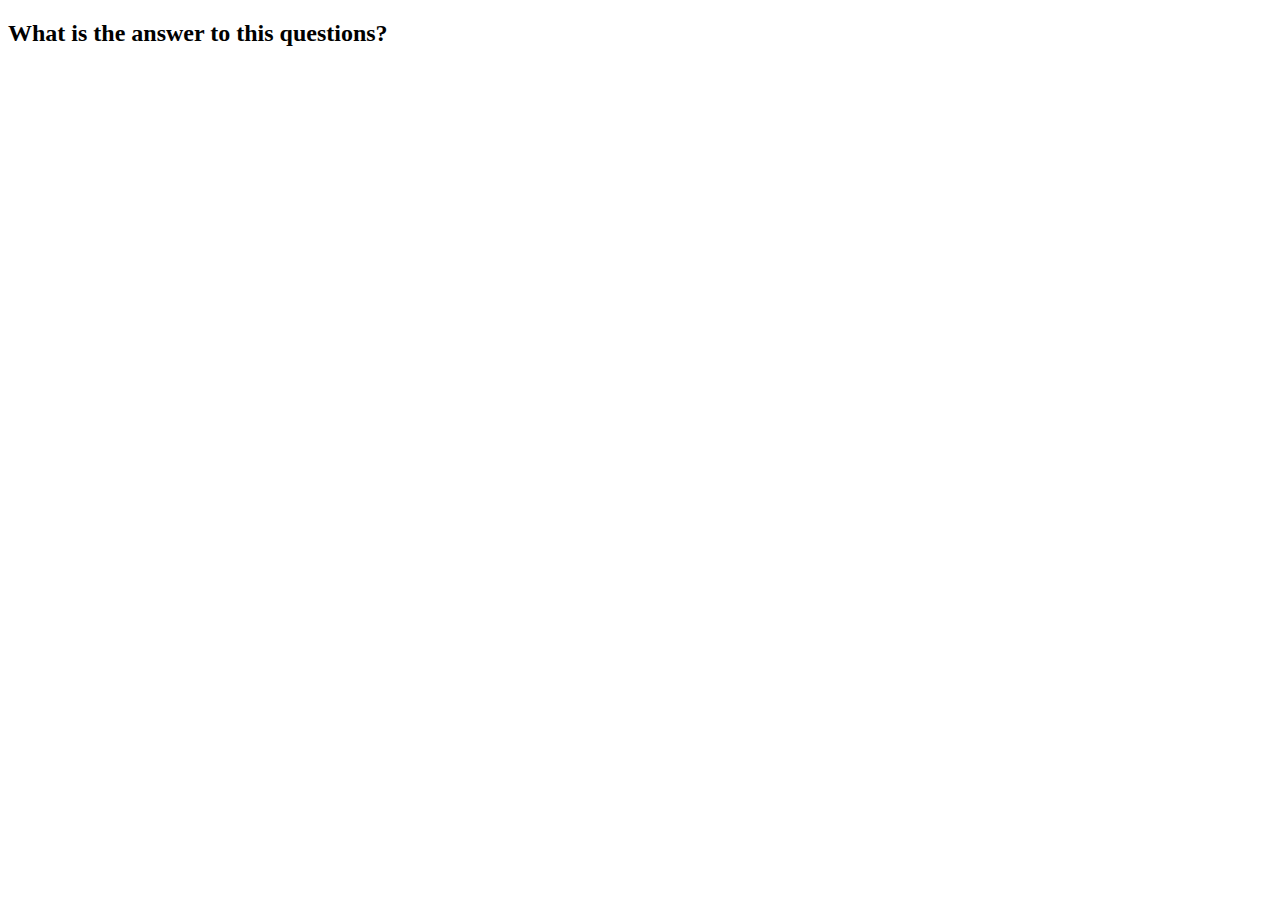
==== game.html @ 35f95394 "Game html and css" ====
<!DOCTYPE html>
<html lang="en">
<head>
    <meta charset="UTF-8">
    <meta name="viewport" content="width=device-width, initial-scale=1.0">
    <title>Quick Quiz - Play</title>
</head>
<body>
    <div class="container">
        <div id="game" class="justify-center flex-column">
            <h2 id="question">What is the answer to this questions?</h2>
        </div>
    </div>
</body>
</html>
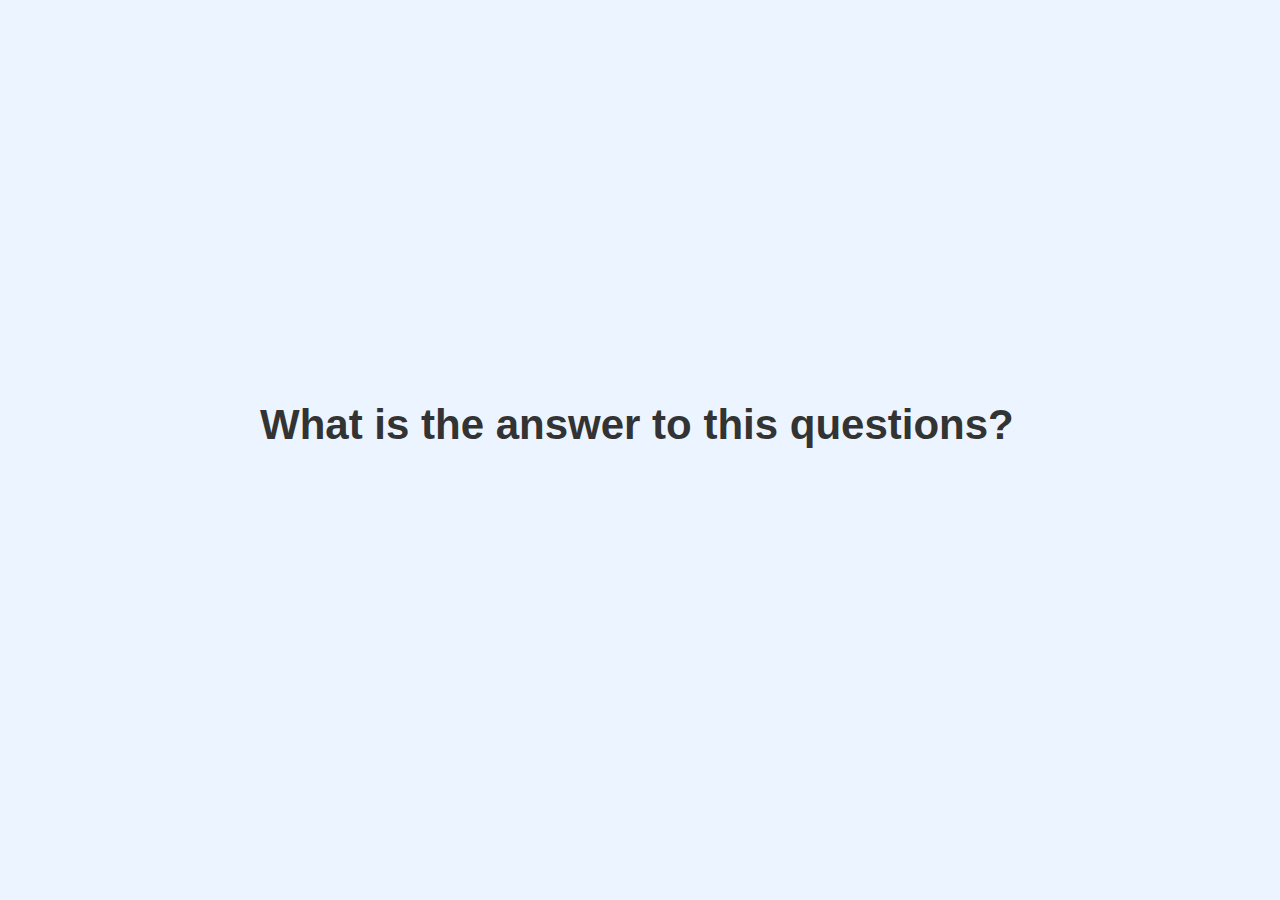
==== commit e95d7fd4: "game html" ====
--- a/game.html
+++ b/game.html
@@ -4,6 +4,8 @@
     <meta charset="UTF-8">
     <meta name="viewport" content="width=device-width, initial-scale=1.0">
     <title>Quick Quiz - Play</title>
+    <link rel="stylesheet" href="game.css">
+    <link rel="stylesheet" href="app.css">
 </head>
 <body>
     <div class="container">
--- a/app.css
+++ b/app.css
@@ -0,0 +1,104 @@
+ :root {
+    background-color: #ecf5ff;
+    font-size: 62.5%;
+ }
+
+ *{
+    box-sizing: border-box;
+    font-family: Arial, Helvetica, sans-serif;
+    margin: 0;
+    padding: 0;
+    color: #333;
+ }
+
+ h1,h2,h3,h4 {
+   margin-bottom: 1rem;
+ }
+
+ h1 {
+   font-size: 5.4rem;
+   color: #56a5eb;
+   margin-bottom: 5rem;
+ }
+
+ h1 > span {
+   font-size: 2.4rem;
+   font-weight: 500;
+ }
+
+ h2 {
+   font-size: 4.2rem;
+   margin-bottom: 5rem;
+   font-weight: 700;
+ }
+
+ h3 {
+   font-size: 2.8rem;
+   font-weight: 500;
+ }
+
+ /* UTILITIES */ 
+
+ .container {
+   width: 100vw;
+   height: 100vh;
+   display: flex;
+   justify-content: center;
+   align-items: center;
+   max-width: 80rem;
+   margin: 0 auto;
+   padding: 2rem;
+ }
+ 
+ .container > * {
+   width: 100%;
+ }
+ 
+ .flex-column {
+   display: flex;
+   flex-direction: column;
+ }
+ 
+ .flex-center {
+   justify-content: center;
+   align-items: center;
+ }
+ 
+ .justify-center {
+   justify-content: center;
+ }
+ 
+ .text-center {
+   text-align: center;
+ }
+ 
+ .hidden {
+   display: none;
+ }
+
+ /* BUTTONS */
+ 
+ .btn {
+   font-size: 1.8rem;
+   padding: 1rem 0;
+   width: 20rem;
+   text-align: center;
+   border: 0.1rem solid #56a5eb;
+   margin-bottom: 1rem;
+   text-decoration: none;
+   color: #56a5eb;
+   background-color: white;
+ }
+ 
+ .btn:hover {
+   cursor: pointer;
+   box-shadow: 0 0.4rem 1.4rem 0 rgba(86, 185, 235, 0.5);
+   transform: translateY(-0.1rem);
+   transition: transform 150ms;
+ }
+ 
+ .btn[disabled]:hover {
+   cursor: not-allowed;
+   box-shadow: none;
+   transform: none;
+ }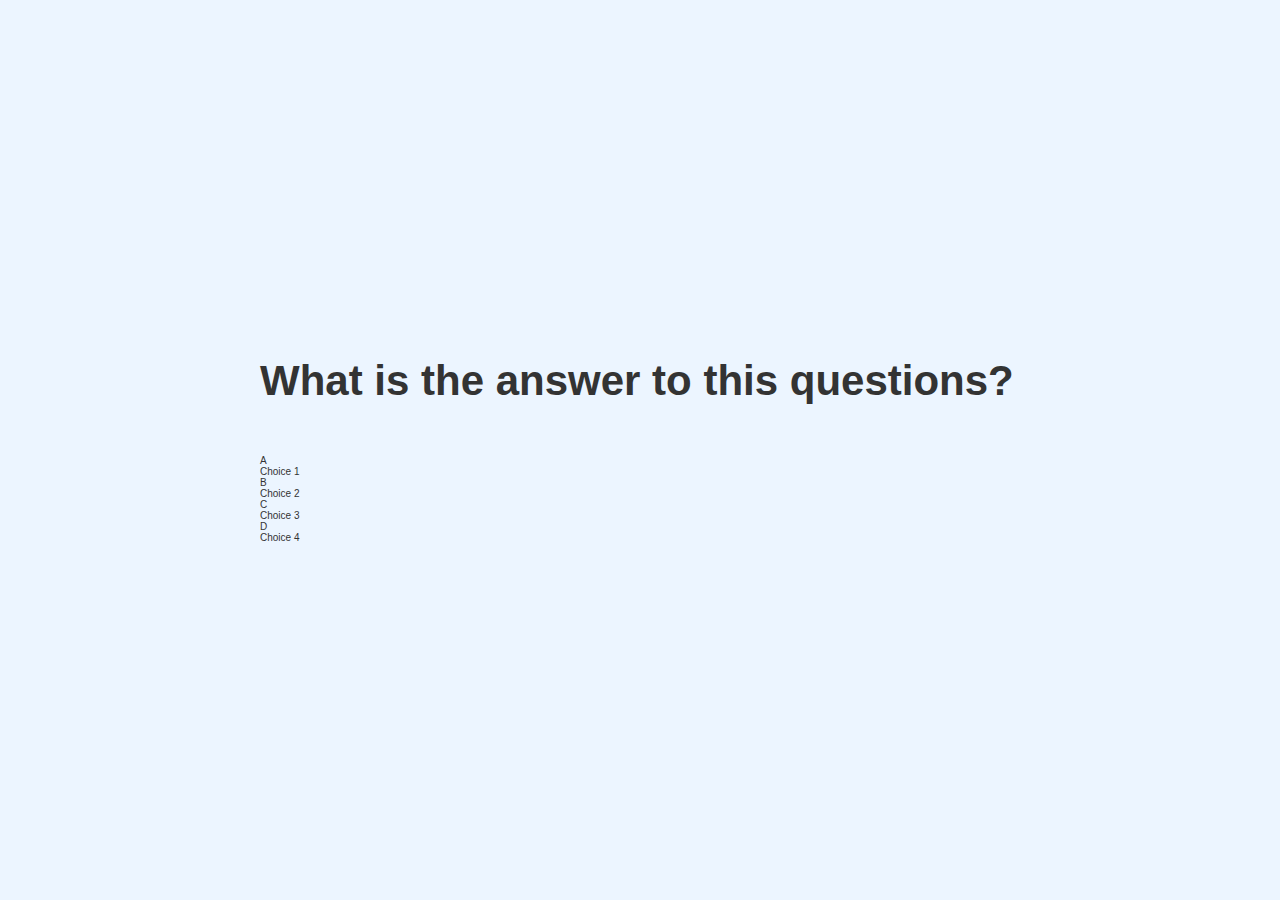
==== commit b67a3233: "Adding choices" ====
--- a/game.html
+++ b/game.html
@@ -11,6 +11,22 @@
     <div class="container">
         <div id="game" class="justify-center flex-column">
             <h2 id="question">What is the answer to this questions?</h2>
+            <div class="choice-container">
+                <p class="choice-prefix">A</p>
+                <p class="choice-text">Choice 1</p>
+            </div>
+            <div class="choice-container">
+                <p class="choice-prefix">B</p>
+                <p class="choice-text">Choice 2</p>
+            </div>
+            <div class="choice-container">
+                <p class="choice-prefix">C</p>
+                <p class="choice-text">Choice 3</p>
+            </div>
+            <div class="choice-container">
+                <p class="choice-prefix">D</p>
+                <p class="choice-text">Choice 4</p>
+            </div>
         </div>
     </div>
 </body>
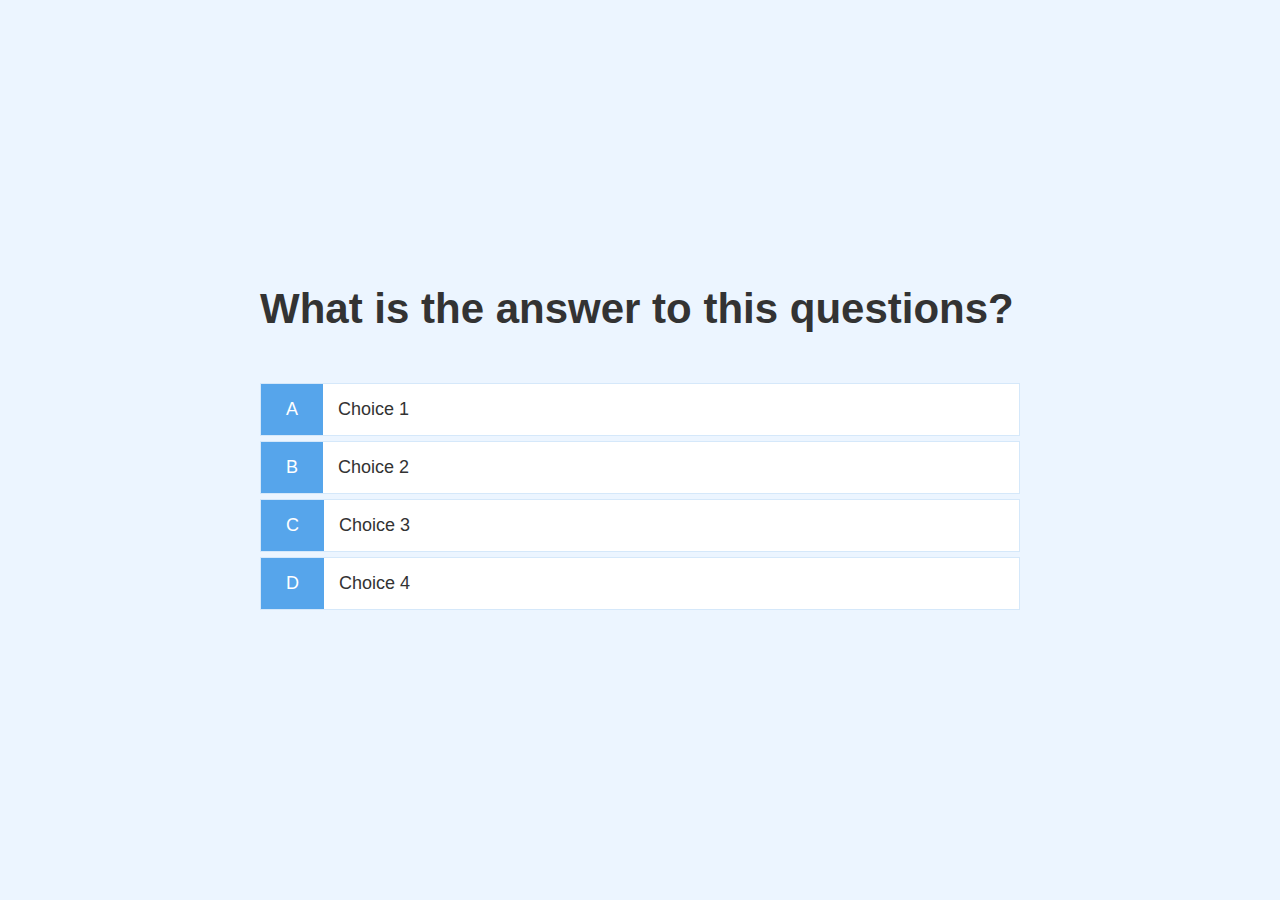
==== commit 1d126188: "game js file" ====
--- a/game.html
+++ b/game.html
@@ -13,21 +13,22 @@
             <h2 id="question">What is the answer to this questions?</h2>
             <div class="choice-container">
                 <p class="choice-prefix">A</p>
-                <p class="choice-text">Choice 1</p>
+                <p class="choice-text" data-number="1">Choice 1</p>
             </div>
             <div class="choice-container">
                 <p class="choice-prefix">B</p>
-                <p class="choice-text">Choice 2</p>
+                <p class="choice-text" data-number="2">Choice 2</p>
             </div>
             <div class="choice-container">
                 <p class="choice-prefix">C</p>
-                <p class="choice-text">Choice 3</p>
+                <p class="choice-text" data-number="3">Choice 3</p>
             </div>
             <div class="choice-container">
                 <p class="choice-prefix">D</p>
-                <p class="choice-text">Choice 4</p>
+                <p class="choice-text" data-number="4">Choice 4</p>
             </div>
         </div>
     </div>
+    <script src="game.js"> </script>
 </body>
 </html>--- a/game.css
+++ b/game.css
@@ -0,0 +1,27 @@
+.choice-container {
+    display: flex;
+    margin-bottom: 0.5rem;
+    width: 100%;
+    font-size: 1.8rem;
+    border: 0.1rem solid rgb(86, 165, 235, 0.25);
+    background-color: white;
+  }
+  
+  .choice-container:hover {
+    cursor: pointer;
+    box-shadow: 0 0.4rem 1.4rem 0 rgba(86, 185, 235, 0.5);
+    transform: translateY(-0.1rem);
+    transition: transform 150ms;
+  }
+   
+  .choice-prefix {
+    padding: 1.5rem 2.5rem;
+    background-color: #56a5eb;
+    color: white;
+  }
+  
+  .choice-text {
+    padding: 1.5rem;
+    width: 100%;
+  }
+  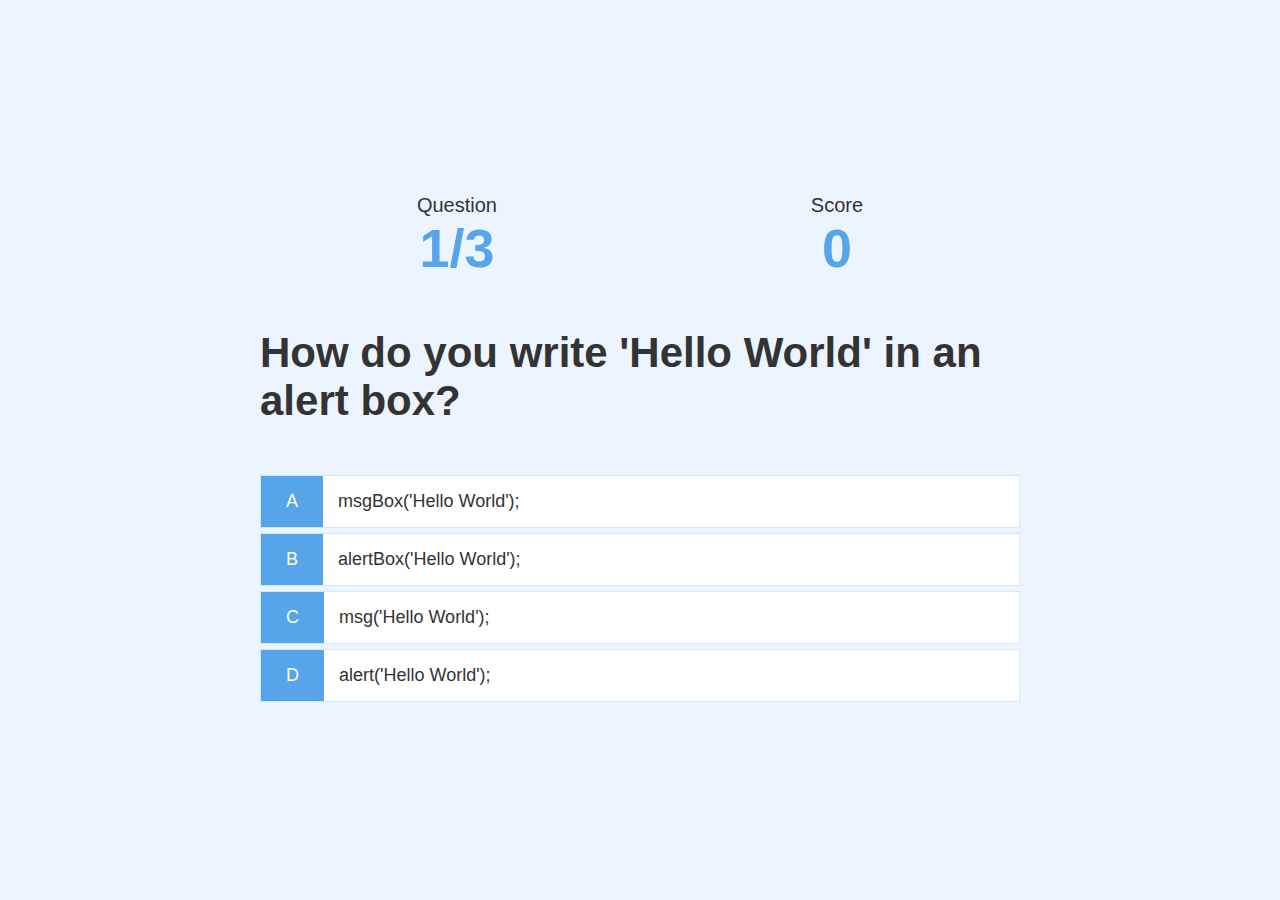
==== commit a4afb87e: "Adding styling for the HUd" ====
--- a/game.html
+++ b/game.html
@@ -10,6 +10,25 @@
 <body>
     <div class="container">
         <div id="game" class="justify-center flex-column">
+            <!-- To display heads up display (HUD) -->
+            <div id="hud">
+                <div id="hud-item">
+                    <p class="hud-prefix">
+                        Question
+                    </p>
+                    <h1 class="hud-main-text" id="questionCounter">
+                        1/3
+                    </h1>
+                </div>
+                <div id="hud-item">
+                    <p class="hud-prefix">
+                        Score
+                    </p>
+                    <h1 class="hud-main-text" id="score">
+                        0
+                    </h1>
+                </div>
+            </div>
             <h2 id="question">What is the answer to this questions?</h2>
             <div class="choice-container">
                 <p class="choice-prefix">A</p>
--- a/game.css
+++ b/game.css
@@ -24,4 +24,29 @@
     padding: 1.5rem;
     width: 100%;
   }
+
+  .correct {
+    background-color: #28a745;
+  }
+
+  .incorrect {
+    background-color: #dc3545;
+  }
+
+  /* HUD */
+
+  #hud {
+    display: flex;
+    justify-content: space-around;
+  }
+
+  .hud-prefix {
+    text-align: center;
+    font-size: 2rem;
+  }
+
+  .hud-main-text {
+    text-align: center;
+  }
+
   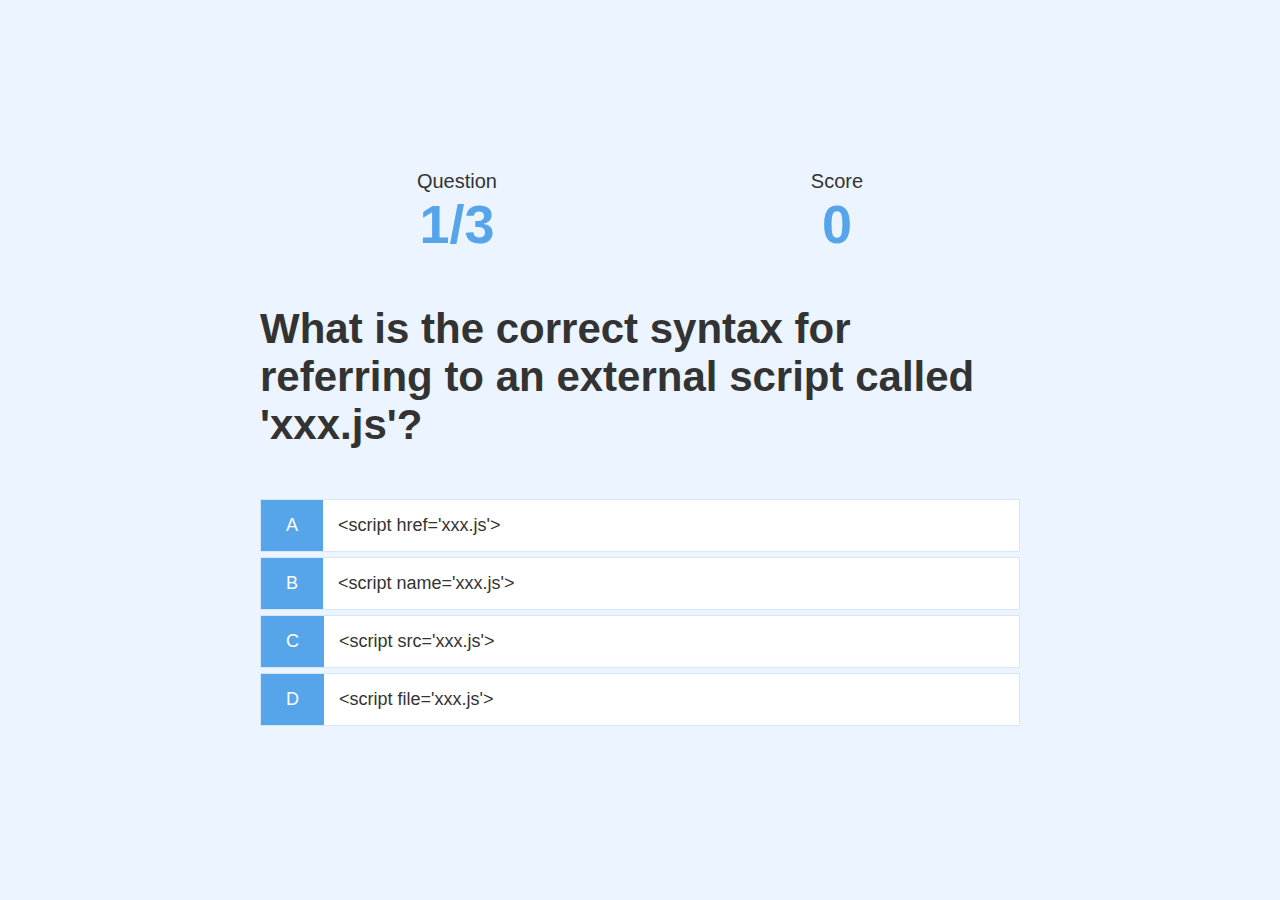
==== commit 20b8b766: "Set up dynamic total questions and scores" ====
--- a/game.html
+++ b/game.html
@@ -17,7 +17,6 @@
                         Question
                     </p>
                     <h1 class="hud-main-text" id="questionCounter">
-                        1/3
                     </h1>
                 </div>
                 <div id="hud-item">
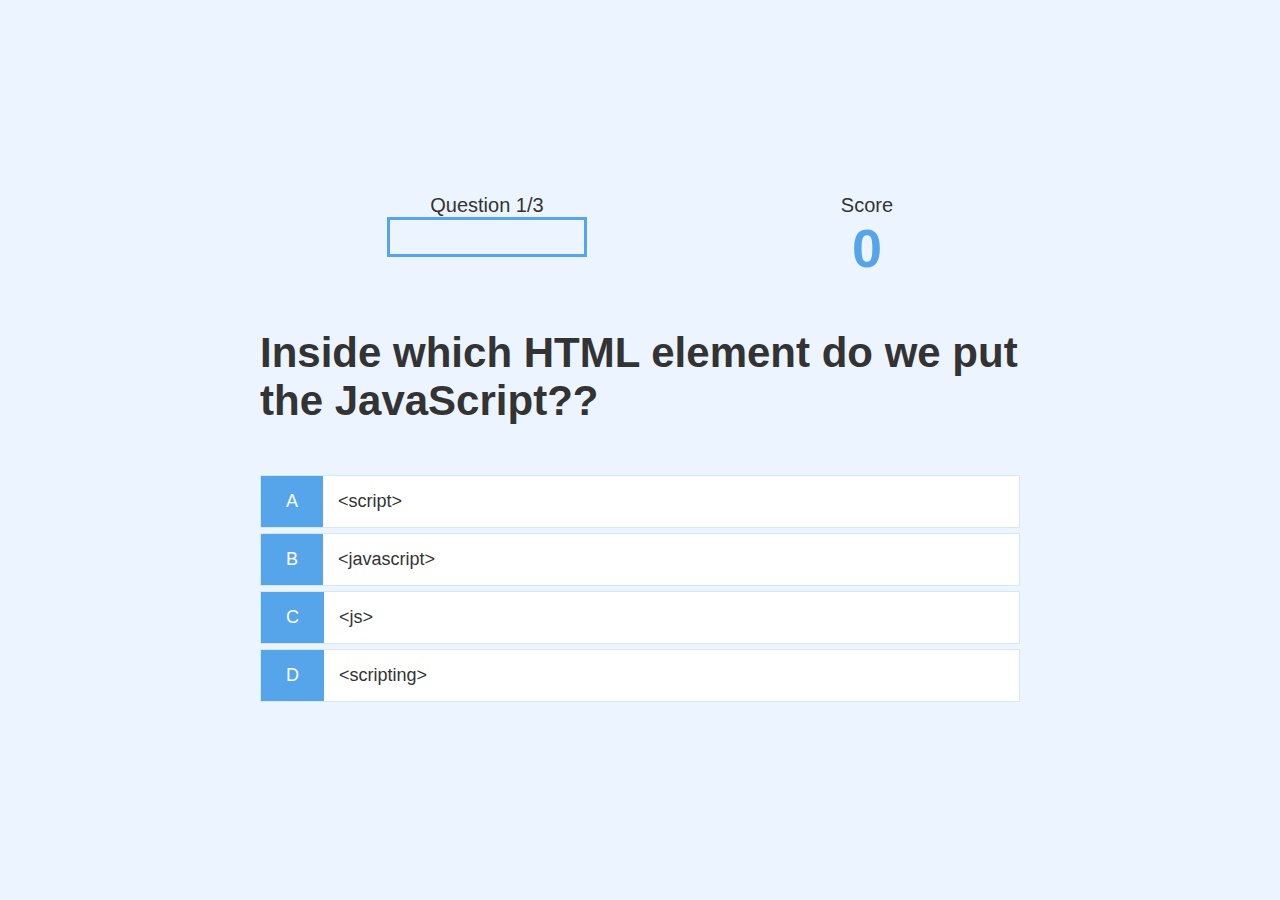
==== commit a4873b72: "creating a progress bar" ====
--- a/game.html
+++ b/game.html
@@ -13,10 +13,14 @@
             <!-- To display heads up display (HUD) -->
             <div id="hud">
                 <div id="hud-item">
-                    <p class="hud-prefix">
+                    <p id="progressText" class="hud-prefix">
                         Question
                     </p>
-                    <h1 class="hud-main-text" id="questionCounter">
+                    <div id="progressBar">
+                        <div id="progressBarFull">
+
+                        </div>
+                    </div>
                     </h1>
                 </div>
                 <div id="hud-item">
--- a/game.css
+++ b/game.css
@@ -49,4 +49,15 @@
     text-align: center;
   }
 
+  #progressBar {
+    width: 20rem;
+    height: 4rem;
+    border: 0.3rem solid #56a5eb;
+  }
+
+  #progressBarFull {
+    height: 3.4rem;
+    background-color: #56a5eb;
+    width: 0%;
+  }
   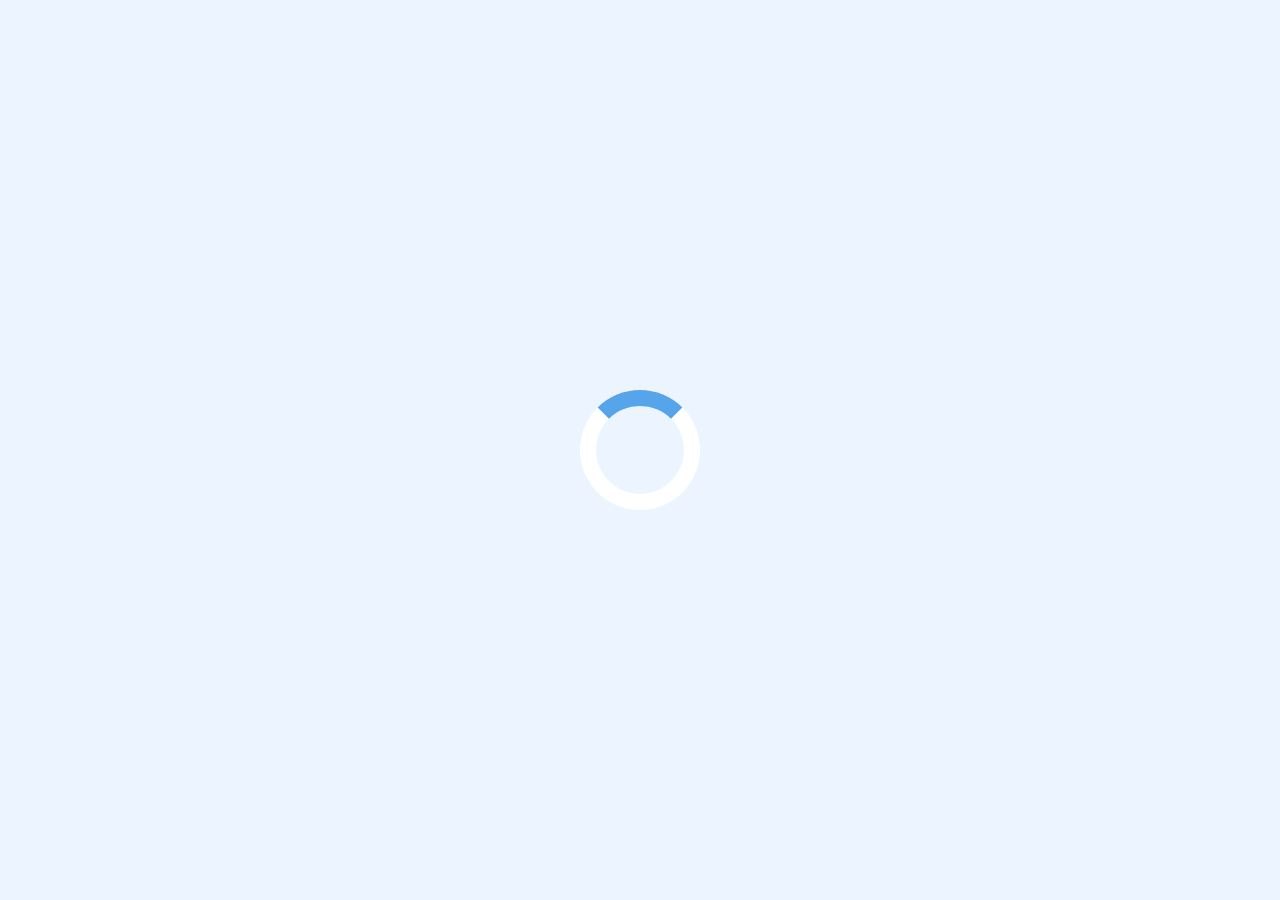
==== commit f47ff7bf: "Create a spinning loader" ====
--- a/game.html
+++ b/game.html
@@ -9,7 +9,8 @@
 </head>
 <body>
     <div class="container">
-        <div id="game" class="justify-center flex-column">
+        <div id="loader"></div>
+        <div id="game" class="justify-center flex-column hidden">
             <!-- To display heads up display (HUD) -->
             <div id="hud">
                 <div id="hud-item">
@@ -32,22 +33,22 @@
                     </h1>
                 </div>
             </div>
-            <h2 id="question">What is the answer to this questions?</h2>
+            <h2 id="question"></h2>
             <div class="choice-container">
                 <p class="choice-prefix">A</p>
-                <p class="choice-text" data-number="1">Choice 1</p>
+                <p class="choice-text" data-number="1"></p>
             </div>
             <div class="choice-container">
                 <p class="choice-prefix">B</p>
-                <p class="choice-text" data-number="2">Choice 2</p>
+                <p class="choice-text" data-number="2"></p>
             </div>
             <div class="choice-container">
                 <p class="choice-prefix">C</p>
-                <p class="choice-text" data-number="3">Choice 3</p>
+                <p class="choice-text" data-number="3"></p>
             </div>
             <div class="choice-container">
                 <p class="choice-prefix">D</p>
-                <p class="choice-text" data-number="4">Choice 4</p>
+                <p class="choice-text" data-number="4"></p>
             </div>
         </div>
     </div>
--- a/game.css
+++ b/game.css
@@ -53,11 +53,31 @@
     width: 20rem;
     height: 4rem;
     border: 0.3rem solid #56a5eb;
+    margin-top: 1.5rem;
   }
 
   #progressBarFull {
-    height: 3.4rem;
+    height: 3.5rem;
     background-color: #56a5eb;
     width: 0%;
   }
+
+  /* LOADER */
+  #loader {
+    border: 1.6rem solid white;
+    border-radius: 50%;
+    border-top: 1.6rem solid #56a5eb;
+    width: 12rem;
+    height: 12rem;
+    animation: spin 2s linear infinite;
+  }
+
+  @keyframes spin {
+    0% {
+      transform: rotate(0deg);
+    }
+    100% {
+      transform: rotate(360deg);
+    }
+  }
   --- a/app.css
+++ b/app.css
@@ -101,4 +101,19 @@
    cursor: not-allowed;
    box-shadow: none;
    transform: none;
- }+ }
+
+
+ /* FORMS */
+input {
+  margin-bottom: 1rem;
+  width: 20rem;
+  padding: 1.5rem;
+  font-size: 1.8rem;
+  border: none;
+  box-shadow: 0 0.1rem 1.4rem 0 rgba(86, 185, 235, 0.5);
+}
+
+input::placeholder {
+  color: #aaa;
+}